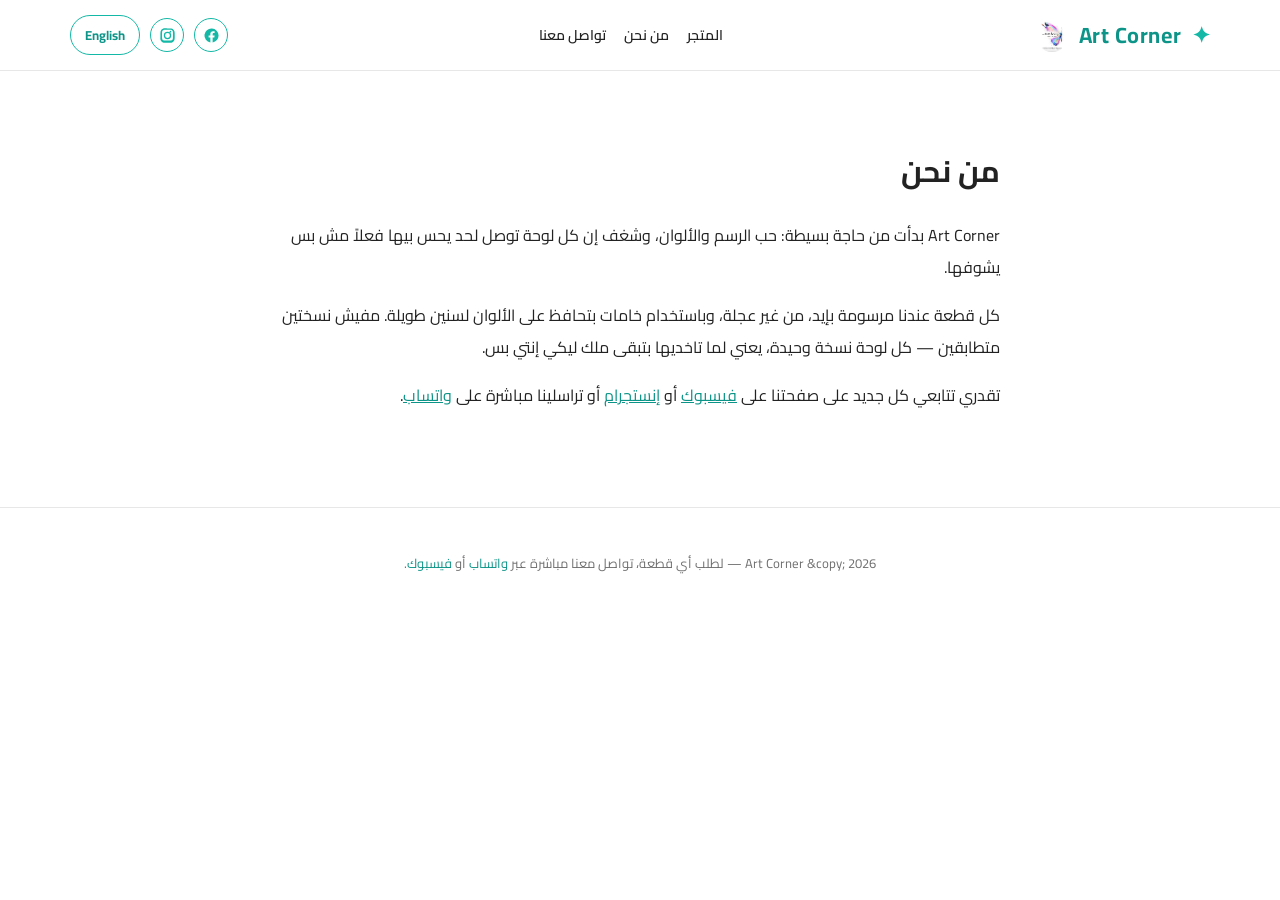
==== about.html @ 3f1593a4 "Add logo as browser tab favicon" ====
<!DOCTYPE html>
<html lang="ar" dir="rtl">
<head>
<meta charset="UTF-8" />
<meta name="viewport" content="width=device-width, initial-scale=1.0" />
<title>من نحن | Art Corner</title>
<link rel="icon" href="logo.jpg" type="image/jpeg" />
<meta name="description" content="تعرفي أكتر على Art Corner وقصة اللوحات المرسومة بإيد." />
<link rel="preconnect" href="https://fonts.googleapis.com">
<link rel="preconnect" href="https://fonts.gstatic.com" crossorigin>
<link href="https://fonts.googleapis.com/css2?family=Cairo:wght@400;500;600;700;800&display=swap" rel="stylesheet">
<link rel="stylesheet" href="styles.css" />
<script src="pixel.js"></script>
</head>
<body>
<noscript><img height="1" width="1" style="display:none" src="https://www.facebook.com/tr?id=1698406408088102&ev=PageView&noscript=1" /></noscript>

<div class="topbar">
  <div class="topbar-inner">
    <a href="index.html" style="text-decoration:none;">
      <div class="brand"><span class="leaf">✦</span> Art Corner <img src="logo.jpg" alt="Art Corner logo" class="brand-logo" /></div>
    </a>
    <nav class="topbar-nav">
      <a href="index.html" data-i18n="navShop">المتجر</a>
      <a href="about.html" data-i18n="navAbout">من نحن</a>
      <a href="contact.html" data-i18n="navContact">تواصل معنا</a>
    </nav>
    <div class="topbar-actions">
      <div class="social-icons">
        <a href="https://www.facebook.com/profile.php?id=61587767691246" target="_blank" rel="noopener" title="Facebook" aria-label="Facebook">
          <svg viewBox="0 0 24 24"><path d="M22 12a10 10 0 1 0-11.6 9.9v-7H7.9V12h2.5V9.8c0-2.5 1.5-3.9 3.8-3.9 1.1 0 2.2.2 2.2.2v2.5h-1.2c-1.2 0-1.6.8-1.6 1.6V12h2.8l-.4 2.9h-2.4v7A10 10 0 0 0 22 12"/></svg>
        </a>
        <a href="https://www.instagram.com/amirasartcorner/" target="_blank" rel="noopener" title="Instagram" aria-label="Instagram">
          <svg viewBox="0 0 24 24"><path d="M12 2c2.7 0 3.1 0 4.1.1 1.1 0 1.8.2 2.5.5.7.3 1.2.6 1.8 1.2.6.6.9 1.1 1.2 1.8.3.7.5 1.4.5 2.5.1 1 .1 1.4.1 4.1s0 3.1-.1 4.1c0 1.1-.2 1.8-.5 2.5-.3.7-.6 1.2-1.2 1.8-.6.6-1.1.9-1.8 1.2-.7.3-1.4.5-2.5.5-1 .1-1.4.1-4.1.1s-3.1 0-4.1-.1c-1.1 0-1.8-.2-2.5-.5-.7-.3-1.2-.6-1.8-1.2-.6-.6-.9-1.1-1.2-1.8-.3-.7-.5-1.4-.5-2.5C2 15.1 2 14.7 2 12s0-3.1.1-4.1c0-1.1.2-1.8.5-2.5.3-.7.6-1.2 1.2-1.8.6-.6 1.1-.9 1.8-1.2.7-.3 1.4-.5 2.5-.5C8.9 2 9.3 2 12 2m0 1.8c-2.6 0-3 0-4 .1-.9 0-1.4.2-1.7.3-.4.2-.7.3-1 .6-.3.3-.5.6-.6 1-.1.3-.3.8-.3 1.7-.1 1-.1 1.4-.1 4s0 3 .1 4c0 .9.2 1.4.3 1.7.2.4.3.7.6 1 .3.3.6.5 1 .6.3.1.8.3 1.7.3 1 .1 1.4.1 4 .1s3 0 4-.1c.9 0 1.4-.2 1.7-.3.4-.2.7-.3 1-.6.3-.3.5-.6.6-1 .1-.3.3-.8.3-1.7.1-1 .1-1.4.1-4s0-3-.1-4c0-.9-.2-1.4-.3-1.7-.2-.4-.3-.7-.6-1-.3-.3-.6-.5-1-.6-.3-.1-.8-.3-1.7-.3-1-.1-1.4-.1-4-.1m0 3a5.2 5.2 0 1 1 0 10.4A5.2 5.2 0 0 1 12 6.8m0 1.8a3.4 3.4 0 1 0 0 6.8 3.4 3.4 0 0 0 0-6.8m5.4-2a1.2 1.2 0 1 1-2.4 0 1.2 1.2 0 0 1 2.4 0"/></svg>
        </a>
      </div>
      <button class="lang-btn" id="langToggleBtn" type="button">English</button>
    </div>
  </div>
</div>

<div class="page-content" id="pageAr">
  <h1>من نحن</h1>
  <p>Art Corner بدأت من حاجة بسيطة: حب الرسم والألوان، وشغف إن كل لوحة توصل لحد يحس بيها فعلاً مش بس يشوفها.</p>
  <p>كل قطعة عندنا مرسومة بإيد، من غير عجلة، وباستخدام خامات بتحافظ على الألوان لسنين طويلة. مفيش نسختين متطابقين — كل لوحة نسخة وحيدة، يعني لما تاخديها بتبقى ملك ليكي إنتي بس.</p>
  <p>
    تقدري تتابعي كل جديد على صفحتنا على
    <a href="https://www.facebook.com/profile.php?id=61587767691246" target="_blank" rel="noopener" style="color:var(--turquoise-dark);">فيسبوك</a>
    أو
    <a href="https://www.instagram.com/amirasartcorner/" target="_blank" rel="noopener" style="color:var(--turquoise-dark);">إنستجرام</a>
    أو تراسلينا مباشرة على
    <a href="https://wa.me/201284622564" target="_blank" rel="noopener" style="color:var(--turquoise-dark);">واتساب</a>.
  </p>
</div>

<div class="page-content" id="pageEn" style="display:none;">
  <h1>About us</h1>
  <p>Art Corner started from something simple: a love for painting and color, and a passion for making every piece truly felt, not just seen.</p>
  <p>Every piece is hand-painted, without rushing, using materials that keep their color for years. No two pieces are alike — each painting is a one-of-a-kind, so once you take it home, it's yours alone.</p>
  <p>
    Follow everything new on our
    <a href="https://www.facebook.com/profile.php?id=61587767691246" target="_blank" rel="noopener" style="color:var(--turquoise-dark);">Facebook page</a>
    or
    <a href="https://www.instagram.com/amirasartcorner/" target="_blank" rel="noopener" style="color:var(--turquoise-dark);">Instagram</a>
    or message us directly on
    <a href="https://wa.me/201284622564" target="_blank" rel="noopener" style="color:var(--turquoise-dark);">WhatsApp</a>.
  </p>
</div>

<footer>
  <p>
    <span data-i18n="footer">Art Corner &copy; 2026 — لطلب أي قطعة، تواصل معنا مباشرة عبر</span>
    <a href="https://wa.me/201284622564" target="_blank" rel="noopener" data-i18n="whatsapp">واتساب</a>
    <span data-i18n="footerAnd">أو</span>
    <a href="https://www.facebook.com/profile.php?id=61587767691246" target="_blank" rel="noopener" data-i18n="facebook">فيسبوك</a>.
  </p>
</footer>


<script src="i18n.js"></script>
<script>
  function applyPageLang() {
    applyDocumentLang();
    const lang = getLang();
    document.getElementById("pageAr").style.display = lang === "ar" ? "" : "none";
    document.getElementById("pageEn").style.display = lang === "en" ? "" : "none";
    document.querySelectorAll("[data-i18n]").forEach(el => {
      const key = el.dataset.i18n;
      if (t()[key] !== undefined) el.textContent = t()[key];
    });
    const langBtn = document.getElementById("langToggleBtn");
    if (langBtn) langBtn.textContent = t().langToggle;
  }
  document.getElementById("langToggleBtn").addEventListener("click", () => {
    setLang(getLang() === "ar" ? "en" : "ar");
    applyPageLang();
  });
  applyPageLang();
</script>
</body>
</html>
---- styles.css ----
:root {
  --bg: #ffffff;
  --card: #ffffff;
  --ink: #222222;
  --muted: #6f6f6f;
  --line: #e7e7e7;
  --turquoise: #14b8a6;
  --turquoise-dark: #0d9488;
  --sale: #e0574a;
}

* { box-sizing: border-box; }

html, body {
  margin: 0;
  padding: 0;
  background: var(--bg);
  color: var(--ink);
  font-family: "Cairo", "Tahoma", "Segoe UI", "Helvetica Neue", Arial, sans-serif;
}

html[dir="rtl"] body { direction: rtl; }
html[dir="ltr"] body { direction: ltr; }

img { max-width: 100%; display: block; }

.topbar {
  position: sticky;
  top: 0;
  z-index: 50;
  background: rgba(255, 255, 255, 0.94);
  backdrop-filter: blur(6px);
  border-bottom: 1px solid var(--line);
}

.topbar-inner {
  max-width: 1180px;
  margin: 0 auto;
  padding: 14px 20px;
  display: flex;
  align-items: center;
  justify-content: space-between;
  gap: 16px;
  flex-wrap: wrap;
}

.brand {
  display: flex;
  align-items: center;
  gap: 10px;
  font-size: 22px;
  letter-spacing: 0.5px;
  color: var(--turquoise-dark);
  font-weight: 700;
}

.brand .leaf { color: var(--turquoise); }

.brand-logo {
  width: 34px;
  height: 34px;
  object-fit: contain;
  border-radius: 50%;
}

.topbar-nav {
  display: flex;
  align-items: center;
  gap: 18px;
}

.topbar-nav a {
  color: var(--ink);
  text-decoration: none;
  font-size: 14px;
  font-weight: 600;
}

.topbar-nav a:hover { color: var(--turquoise-dark); }

.topbar-actions {
  display: flex;
  align-items: center;
  gap: 10px;
}

.social-icons {
  display: flex;
  align-items: center;
  gap: 10px;
}

.social-icons a {
  width: 34px;
  height: 34px;
  border-radius: 50%;
  border: 1.5px solid var(--turquoise);
  color: var(--turquoise);
  display: flex;
  align-items: center;
  justify-content: center;
  text-decoration: none;
  transition: background 0.2s ease, color 0.2s ease;
}

.social-icons a:hover {
  background: var(--turquoise);
  color: #fff;
}

.social-icons svg { width: 17px; height: 17px; fill: currentColor; }

.lang-btn {
  background: #fff;
  border: 1.5px solid var(--turquoise);
  color: var(--turquoise-dark);
  padding: 7px 14px;
  border-radius: 999px;
  font-size: 13px;
  font-weight: 700;
  cursor: pointer;
  font-family: inherit;
}

.lang-btn:hover { background: var(--turquoise); color: #fff; }

.topbar-actions > a.fb-link {
  display: inline-block;
  background: var(--turquoise);
  color: #fff;
  padding: 9px 18px;
  border-radius: 999px;
  text-decoration: none;
  font-size: 14px;
  font-weight: 600;
  transition: background 0.2s ease;
}

.topbar-actions > a.fb-link:hover { background: var(--turquoise-dark); }

.hero {
  max-width: 1180px;
  margin: 0 auto;
  padding: 56px 20px 34px;
  text-align: center;
}

.hero h1 {
  font-size: 36px;
  margin: 0 0 12px;
  color: var(--ink);
}

.hero p {
  color: var(--muted);
  font-size: 16px;
  max-width: 560px;
  margin: 0 auto;
  line-height: 1.8;
}

.controls {
  max-width: 1180px;
  margin: 0 auto;
  padding: 0 20px 20px;
  display: flex;
  gap: 12px;
  flex-wrap: wrap;
  align-items: center;
  justify-content: space-between;
}

.search-box {
  flex: 1;
  min-width: 220px;
}

.search-box input {
  width: 100%;
  padding: 12px 16px;
  border-radius: 12px;
  border: 1px solid var(--line);
  background: #fff;
  font-size: 15px;
  font-family: inherit;
}

.sort-box select {
  padding: 12px 14px;
  border-radius: 12px;
  border: 1px solid var(--line);
  background: #fff;
  font-size: 14px;
  font-family: inherit;
  color: var(--ink);
}

.count-label {
  color: var(--muted);
  font-size: 14px;
  white-space: nowrap;
}

.grid {
  max-width: 1180px;
  margin: 0 auto;
  padding: 10px 20px 80px;
  display: grid;
  grid-template-columns: repeat(auto-fill, minmax(230px, 1fr));
  gap: 22px;
}

.card {
  background: var(--card);
  border-radius: 16px;
  overflow: hidden;
  border: 1px solid var(--line);
  box-shadow: 0 2px 10px rgba(0, 0, 0, 0.04);
  display: flex;
  flex-direction: column;
  transition: transform 0.18s ease, box-shadow 0.18s ease;
}

.card:hover {
  transform: translateY(-4px);
  box-shadow: 0 12px 24px rgba(0, 0, 0, 0.1);
}

.card .thumb {
  aspect-ratio: 1 / 1;
  overflow: hidden;
  background: #f4f4f4;
  position: relative;
}

.card .thumb img {
  width: 100%;
  height: 100%;
  object-fit: cover;
  transition: transform 0.35s ease;
}

.card:hover .thumb img { transform: scale(1.06); }

.discount-badge {
  position: absolute;
  top: 10px;
  inset-inline-start: 10px;
  background: var(--sale);
  color: #fff;
  font-size: 12px;
  font-weight: 800;
  padding: 4px 9px;
  border-radius: 999px;
}

.card-body {
  padding: 14px 16px 16px;
  display: flex;
  flex-direction: column;
  gap: 8px;
  flex: 1;
}

.card-body .pname {
  font-size: 15px;
  font-weight: 600;
  color: var(--ink);
}

.price-row {
  display: flex;
  align-items: baseline;
  gap: 8px;
  flex-wrap: wrap;
}

.price-original {
  font-size: 13px;
  color: var(--muted);
  text-decoration: line-through;
}

.price-sale {
  font-size: 18px;
  font-weight: 800;
  color: var(--sale);
}

.order-btn {
  margin-top: auto;
  text-align: center;
  background: #fff;
  color: var(--turquoise-dark);
  border: 1.5px solid var(--turquoise);
  padding: 9px 12px;
  border-radius: 10px;
  font-size: 14px;
  font-weight: 600;
  cursor: pointer;
  text-decoration: none;
  transition: background 0.2s ease, color 0.2s ease;
}

.order-btn:hover { background: var(--turquoise); color: #fff; }

.empty-state {
  text-align: center;
  padding: 60px 20px;
  color: var(--muted);
}

footer {
  border-top: 1px solid var(--line);
  padding: 30px 20px 50px;
  text-align: center;
  color: var(--muted);
  font-size: 13px;
}

footer a { color: var(--turquoise-dark); text-decoration: none; }

footer .social-icons { justify-content: center; margin-top: 14px; }

.wa-float {
  position: fixed;
  bottom: 22px;
  left: 22px;
  background: #25d366;
  color: #fff;
  width: 54px;
  height: 54px;
  border-radius: 50%;
  display: flex;
  align-items: center;
  justify-content: center;
  box-shadow: 0 6px 16px rgba(0,0,0,0.2);
  text-decoration: none;
  font-size: 26px;
  z-index: 60;
}

/* ---------- Cart ---------- */

.cart-btn {
  position: relative;
  display: inline-flex;
  align-items: center;
  gap: 8px;
  background: var(--turquoise);
  color: #fff;
  border: none;
  padding: 9px 18px;
  border-radius: 999px;
  font-size: 14px;
  font-weight: 600;
  cursor: pointer;
  font-family: inherit;
  transition: background 0.2s ease;
}

.cart-btn:hover { background: var(--turquoise-dark); }

.cart-badge {
  background: #fff;
  color: var(--turquoise-dark);
  border-radius: 999px;
  min-width: 20px;
  height: 20px;
  display: inline-flex;
  align-items: center;
  justify-content: center;
  font-size: 12px;
  font-weight: 800;
  padding: 0 5px;
}

.add-cart-btn {
  margin-top: 8px;
  text-align: center;
  background: var(--turquoise);
  color: #fff;
  border: none;
  padding: 10px 12px;
  border-radius: 10px;
  font-size: 14px;
  font-weight: 600;
  cursor: pointer;
  text-decoration: none;
  transition: background 0.2s ease;
}

.add-cart-btn:hover { background: var(--turquoise-dark); }
.add-cart-btn.added { background: #25d366; }
.add-cart-btn:disabled {
  background: #b3b3b3;
  cursor: not-allowed;
}
.add-cart-btn:disabled:hover { background: #b3b3b3; }

.card.sold-out .thumb img {
  filter: grayscale(70%);
  opacity: 0.75;
}

.sold-out-badge {
  background: #4a4a4a;
}

.cart-overlay {
  position: fixed;
  inset: 0;
  background: rgba(20, 20, 20, 0.45);
  z-index: 100;
  display: none;
}

.cart-overlay.open { display: block; }

.cart-drawer {
  position: fixed;
  top: 0;
  left: 0;
  height: 100%;
  width: min(380px, 92vw);
  background: #fff;
  z-index: 101;
  transform: translateX(-105%);
  transition: transform 0.28s ease;
  display: flex;
  flex-direction: column;
  box-shadow: 8px 0 30px rgba(0,0,0,0.15);
}

.cart-drawer.open { transform: translateX(0); }

.cart-header {
  padding: 18px 20px;
  border-bottom: 1px solid var(--line);
  display: flex;
  align-items: center;
  justify-content: space-between;
}

.cart-header h2 { margin: 0; font-size: 18px; color: var(--turquoise-dark); }

.cart-close {
  background: none;
  border: none;
  font-size: 22px;
  cursor: pointer;
  color: var(--muted);
  line-height: 1;
}

.cart-items {
  flex: 1;
  overflow-y: auto;
  padding: 12px 20px;
}

.cart-item {
  display: flex;
  gap: 12px;
  padding: 12px 0;
  border-bottom: 1px solid var(--line);
  align-items: center;
}

.cart-item img {
  width: 56px;
  height: 56px;
  border-radius: 10px;
  object-fit: cover;
  flex-shrink: 0;
}

.cart-item-info { flex: 1; min-width: 0; }
.cart-item-name { font-size: 14px; font-weight: 600; color: var(--ink); }
.cart-item-price { font-size: 13px; color: var(--muted); margin-top: 2px; }

.cart-item-qty {
  display: flex;
  align-items: center;
  gap: 8px;
  margin-top: 6px;
}

.cart-item-qty button {
  width: 24px;
  height: 24px;
  border-radius: 6px;
  border: 1px solid var(--line);
  background: #fff;
  cursor: pointer;
  font-size: 14px;
  line-height: 1;
}

.cart-item-remove {
  background: none;
  border: none;
  color: var(--sale);
  font-size: 13px;
  cursor: pointer;
  text-decoration: underline;
  padding: 0;
}

.cart-empty {
  text-align: center;
  color: var(--muted);
  padding: 60px 10px;
  font-size: 14px;
}

.cart-footer {
  padding: 16px 20px 22px;
  border-top: 1px solid var(--line);
}

.cart-total-row {
  display: flex;
  justify-content: space-between;
  font-size: 16px;
  font-weight: 700;
  color: var(--ink);
  margin-bottom: 14px;
}

.cart-checkout-btn {
  display: block;
  width: 100%;
  text-align: center;
  background: var(--turquoise-dark);
  color: #fff;
  border: none;
  padding: 13px;
  border-radius: 12px;
  font-size: 15px;
  font-weight: 700;
  cursor: pointer;
  text-decoration: none;
}

.cart-checkout-btn:hover { background: #0b7a70; }
.cart-checkout-btn:disabled { opacity: 0.5; cursor: not-allowed; }

/* ---------- Simple pages (about/contact) ---------- */

.page-content {
  max-width: 760px;
  margin: 0 auto;
  padding: 50px 20px 80px;
  line-height: 2;
}

.page-content h1 { font-size: 30px; margin-bottom: 18px; }

.contact-link-btn {
  display: flex;
  align-items: center;
  gap: 10px;
  padding: 14px 20px;
  border-radius: 12px;
  text-decoration: none;
  font-weight: 700;
  color: #fff;
}

.contact-link-btn.wa { background: #25d366; }
.contact-link-btn.fb { background: var(--turquoise); }

.contact-icons {
  display: flex;
  gap: 16px;
  margin-top: 24px;
}

.contact-icons a {
  width: 52px;
  height: 52px;
  border-radius: 50%;
  border: 1.5px solid var(--turquoise);
  color: var(--turquoise);
  display: flex;
  align-items: center;
  justify-content: center;
  text-decoration: none;
  transition: background 0.2s ease, color 0.2s ease, transform 0.2s ease;
}

.contact-icons a:hover {
  background: var(--turquoise);
  color: #fff;
  transform: translateY(-3px);
}

.contact-icons svg { width: 24px; height: 24px; fill: currentColor; }

/* ---------- Contact form ---------- */

.contact-form {
  margin-top: 34px;
  display: flex;
  flex-direction: column;
  gap: 14px;
  max-width: 420px;
}

.contact-form label {
  font-size: 13px;
  font-weight: 700;
  color: var(--muted);
  margin-bottom: 4px;
  display: block;
}

.contact-form input,
.contact-form textarea {
  width: 100%;
  padding: 12px 14px;
  border-radius: 10px;
  border: 1px solid var(--line);
  font-family: inherit;
  font-size: 14px;
}

.contact-form textarea { min-height: 100px; resize: vertical; }

.contact-form button {
  background: var(--turquoise-dark);
  color: #fff;
  border: none;
  padding: 13px;
  border-radius: 12px;
  font-size: 15px;
  font-weight: 700;
  cursor: pointer;
}

.contact-form button:hover { background: #0b7a70; }

@media (max-width: 700px) {
  .hero h1 { font-size: 28px; }
  .grid { grid-template-columns: 1fr; gap: 18px; max-width: 420px; }
  .brand-logo { width: 24px; height: 24px; }
  .brand { font-size: 18px; gap: 6px; }
}
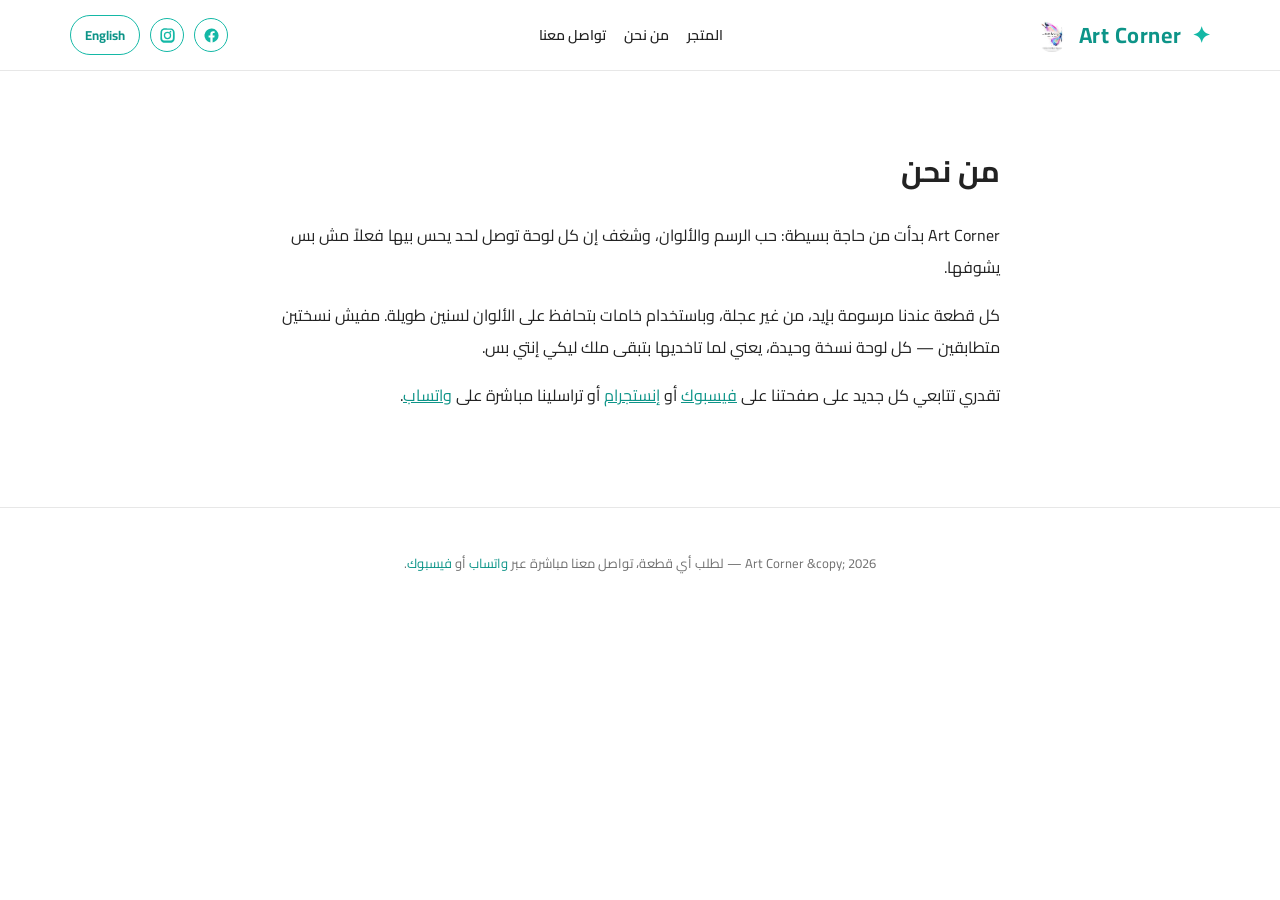
==== commit 30f58452: "Install Google Analytics 4 (Measurement ID: G-RPZ3MVBBSG)" ====
--- a/about.html
+++ b/about.html
@@ -10,6 +10,8 @@
 <link rel="preconnect" href="https://fonts.gstatic.com" crossorigin>
 <link href="https://fonts.googleapis.com/css2?family=Cairo:wght@400;500;600;700;800&display=swap" rel="stylesheet">
 <link rel="stylesheet" href="styles.css" />
+<script async src="https://www.googletagmanager.com/gtag/js?id=G-RPZ3MVBBSG"></script>
+<script src="ga.js"></script>
 <script src="pixel.js"></script>
 </head>
 <body>
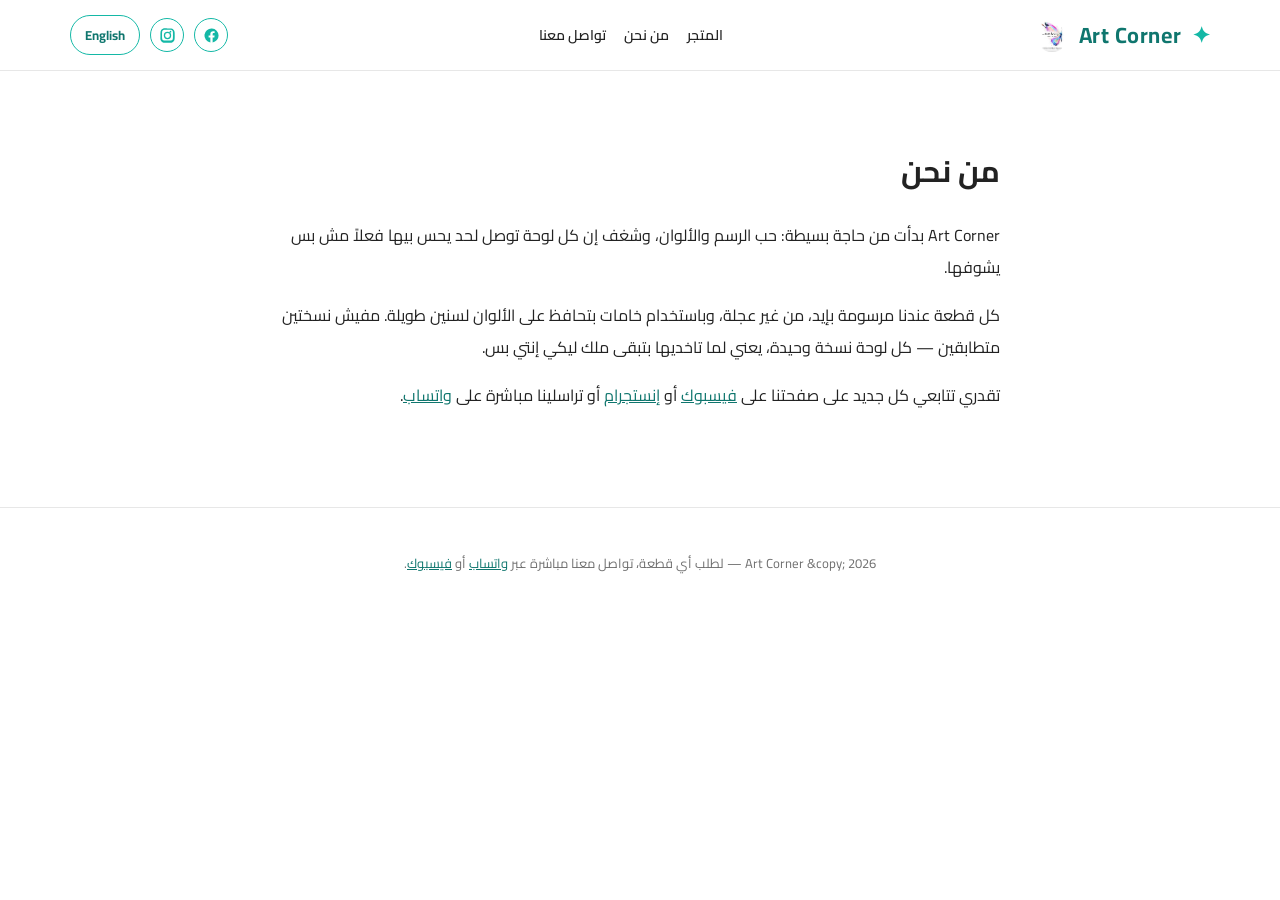
==== commit f1a28c52: "Fix PageSpeed performance + accessibility issues - Accessibility: darken --turquoise-dark and --sale" ====
--- a/about.html
+++ b/about.html
@@ -8,11 +8,12 @@
 <meta name="description" content="تعرفي أكتر على Art Corner وقصة اللوحات المرسومة بإيد." />
 <link rel="preconnect" href="https://fonts.googleapis.com">
 <link rel="preconnect" href="https://fonts.gstatic.com" crossorigin>
-<link href="https://fonts.googleapis.com/css2?family=Cairo:wght@400;500;600;700;800&display=swap" rel="stylesheet">
+<link href="https://fonts.googleapis.com/css2?family=Cairo:wght@400;500;600;700;800&display=optional" rel="stylesheet" media="print" onload="this.media='all'">
+<noscript><link href="https://fonts.googleapis.com/css2?family=Cairo:wght@400;500;600;700;800&display=optional" rel="stylesheet"></noscript>
 <link rel="stylesheet" href="styles.css" />
 <script async src="https://www.googletagmanager.com/gtag/js?id=G-RPZ3MVBBSG"></script>
-<script src="ga.js"></script>
-<script src="pixel.js"></script>
+<script defer src="ga.js"></script>
+<script defer src="pixel.js"></script>
 </head>
 <body>
 <noscript><img height="1" width="1" style="display:none" src="https://www.facebook.com/tr?id=1698406408088102&ev=PageView&noscript=1" /></noscript>
@@ -41,17 +42,18 @@
   </div>
 </div>
 
+<main>
 <div class="page-content" id="pageAr">
   <h1>من نحن</h1>
   <p>Art Corner بدأت من حاجة بسيطة: حب الرسم والألوان، وشغف إن كل لوحة توصل لحد يحس بيها فعلاً مش بس يشوفها.</p>
   <p>كل قطعة عندنا مرسومة بإيد، من غير عجلة، وباستخدام خامات بتحافظ على الألوان لسنين طويلة. مفيش نسختين متطابقين — كل لوحة نسخة وحيدة، يعني لما تاخديها بتبقى ملك ليكي إنتي بس.</p>
   <p>
     تقدري تتابعي كل جديد على صفحتنا على
-    <a href="https://www.facebook.com/profile.php?id=61587767691246" target="_blank" rel="noopener" style="color:var(--turquoise-dark);">فيسبوك</a>
+    <a href="https://www.facebook.com/profile.php?id=61587767691246" target="_blank" rel="noopener" style="color:var(--turquoise-dark);text-decoration:underline;">فيسبوك</a>
     أو
-    <a href="https://www.instagram.com/amirasartcorner/" target="_blank" rel="noopener" style="color:var(--turquoise-dark);">إنستجرام</a>
+    <a href="https://www.instagram.com/amirasartcorner/" target="_blank" rel="noopener" style="color:var(--turquoise-dark);text-decoration:underline;">إنستجرام</a>
     أو تراسلينا مباشرة على
-    <a href="https://wa.me/201284622564" target="_blank" rel="noopener" style="color:var(--turquoise-dark);">واتساب</a>.
+    <a href="https://wa.me/201284622564" target="_blank" rel="noopener" style="color:var(--turquoise-dark);text-decoration:underline;">واتساب</a>.
   </p>
 </div>
 
@@ -61,13 +63,14 @@
   <p>Every piece is hand-painted, without rushing, using materials that keep their color for years. No two pieces are alike — each painting is a one-of-a-kind, so once you take it home, it's yours alone.</p>
   <p>
     Follow everything new on our
-    <a href="https://www.facebook.com/profile.php?id=61587767691246" target="_blank" rel="noopener" style="color:var(--turquoise-dark);">Facebook page</a>
+    <a href="https://www.facebook.com/profile.php?id=61587767691246" target="_blank" rel="noopener" style="color:var(--turquoise-dark);text-decoration:underline;">Facebook page</a>
     or
-    <a href="https://www.instagram.com/amirasartcorner/" target="_blank" rel="noopener" style="color:var(--turquoise-dark);">Instagram</a>
+    <a href="https://www.instagram.com/amirasartcorner/" target="_blank" rel="noopener" style="color:var(--turquoise-dark);text-decoration:underline;">Instagram</a>
     or message us directly on
-    <a href="https://wa.me/201284622564" target="_blank" rel="noopener" style="color:var(--turquoise-dark);">WhatsApp</a>.
+    <a href="https://wa.me/201284622564" target="_blank" rel="noopener" style="color:var(--turquoise-dark);text-decoration:underline;">WhatsApp</a>.
   </p>
 </div>
+</main>
 
 <footer>
   <p>
--- a/styles.css
+++ b/styles.css
@@ -5,11 +5,23 @@
   --muted: #6f6f6f;
   --line: #e7e7e7;
   --turquoise: #14b8a6;
-  --turquoise-dark: #0d9488;
-  --sale: #e0574a;
+  --turquoise-dark: #0f766e;
+  --sale: #b23b2e;
 }
 
 * { box-sizing: border-box; }
+
+.sr-only {
+  position: absolute;
+  width: 1px;
+  height: 1px;
+  padding: 0;
+  margin: -1px;
+  overflow: hidden;
+  clip: rect(0, 0, 0, 0);
+  white-space: nowrap;
+  border: 0;
+}
 
 html, body {
   margin: 0;
@@ -208,6 +220,7 @@
   display: grid;
   grid-template-columns: repeat(auto-fill, minmax(230px, 1fr));
   gap: 22px;
+  min-height: 70vh; /* reserve space before products load, to avoid layout shift */
 }
 
 .card {
@@ -318,7 +331,7 @@
   font-size: 13px;
 }
 
-footer a { color: var(--turquoise-dark); text-decoration: none; }
+footer a { color: var(--turquoise-dark); text-decoration: underline; }
 
 footer .social-icons { justify-content: center; margin-top: 14px; }
 
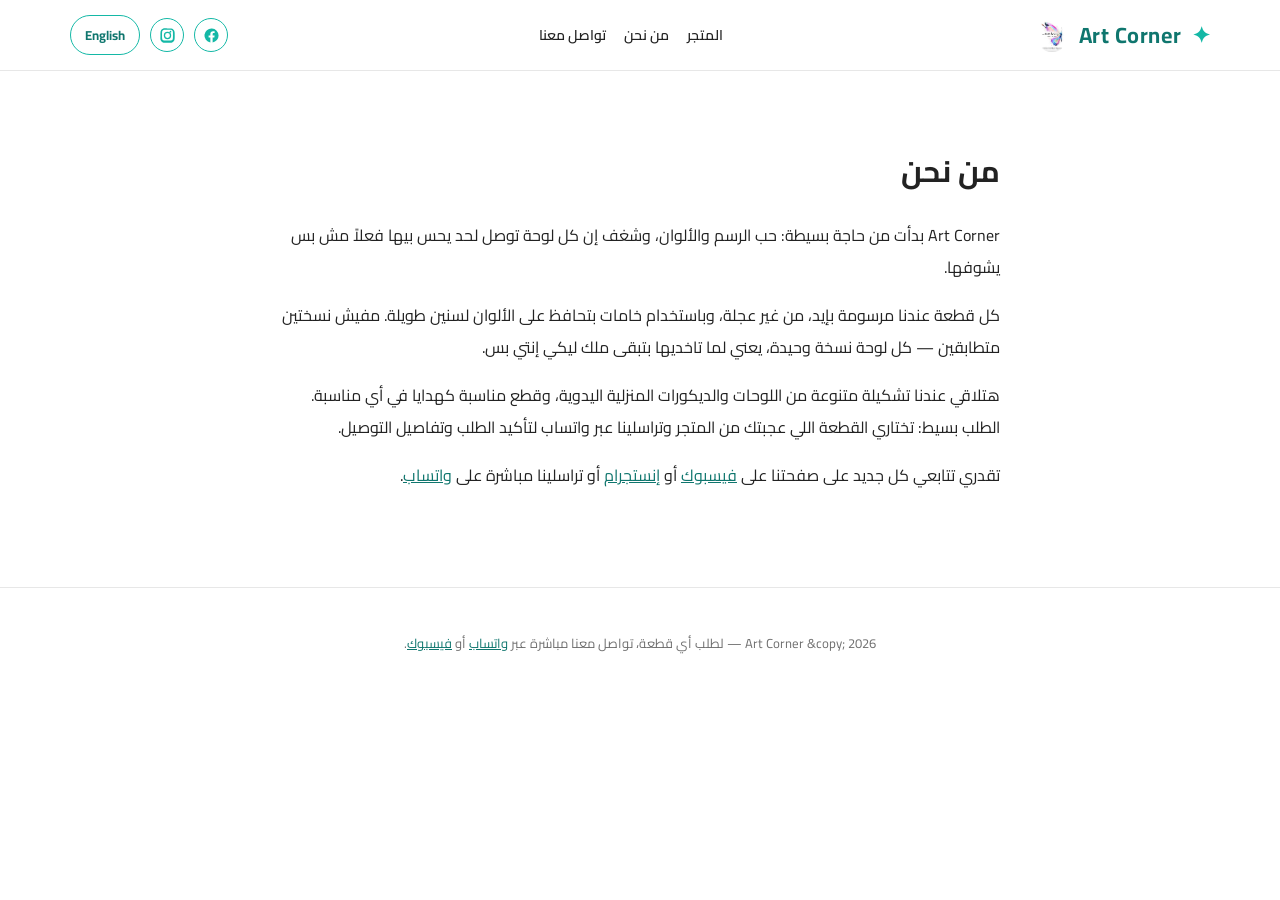
==== commit 1fcaa61e: "SEO improvements: descriptive titles/H1, structured data, real product names - Title tags + meta des" ====
--- a/about.html
+++ b/about.html
@@ -3,9 +3,17 @@
 <head>
 <meta charset="UTF-8" />
 <meta name="viewport" content="width=device-width, initial-scale=1.0" />
-<title>من نحن | Art Corner</title>
+<title>من نحن | Art Corner - قصة اللوحات والديكورات اليدوية</title>
 <link rel="icon" href="logo.jpg" type="image/jpeg" />
-<meta name="description" content="تعرفي أكتر على Art Corner وقصة اللوحات المرسومة بإيد." />
+<meta name="description" content="تعرفي أكتر على Art Corner، متجر اللوحات والديكورات المنزلية اليدوية الصنع في مصر، وقصة كل قطعة بنرسمها بإيدينا." />
+<link rel="canonical" href="https://art-corner.org/about.html" />
+<meta property="og:type" content="website" />
+<meta property="og:site_name" content="Art Corner" />
+<meta property="og:title" content="من نحن | Art Corner - قصة اللوحات والديكورات اليدوية" />
+<meta property="og:description" content="تعرفي أكتر على Art Corner، متجر اللوحات والديكورات المنزلية اليدوية الصنع في مصر، وقصة كل قطعة بنرسمها بإيدينا." />
+<meta property="og:image" content="https://art-corner.org/logo.jpg" />
+<meta property="og:url" content="https://art-corner.org/about.html" />
+<meta name="twitter:card" content="summary_large_image" />
 <link rel="preconnect" href="https://fonts.googleapis.com">
 <link rel="preconnect" href="https://fonts.gstatic.com" crossorigin>
 <link href="https://fonts.googleapis.com/css2?family=Cairo:wght@400;500;600;700;800&display=optional" rel="stylesheet" media="print" onload="this.media='all'">
@@ -47,6 +55,7 @@
   <h1>من نحن</h1>
   <p>Art Corner بدأت من حاجة بسيطة: حب الرسم والألوان، وشغف إن كل لوحة توصل لحد يحس بيها فعلاً مش بس يشوفها.</p>
   <p>كل قطعة عندنا مرسومة بإيد، من غير عجلة، وباستخدام خامات بتحافظ على الألوان لسنين طويلة. مفيش نسختين متطابقين — كل لوحة نسخة وحيدة، يعني لما تاخديها بتبقى ملك ليكي إنتي بس.</p>
+  <p>هتلاقي عندنا تشكيلة متنوعة من اللوحات والديكورات المنزلية اليدوية، وقطع مناسبة كهدايا في أي مناسبة. الطلب بسيط: تختاري القطعة اللي عجبتك من المتجر وتراسلينا عبر واتساب لتأكيد الطلب وتفاصيل التوصيل.</p>
   <p>
     تقدري تتابعي كل جديد على صفحتنا على
     <a href="https://www.facebook.com/profile.php?id=61587767691246" target="_blank" rel="noopener" style="color:var(--turquoise-dark);text-decoration:underline;">فيسبوك</a>
@@ -61,6 +70,7 @@
   <h1>About us</h1>
   <p>Art Corner started from something simple: a love for painting and color, and a passion for making every piece truly felt, not just seen.</p>
   <p>Every piece is hand-painted, without rushing, using materials that keep their color for years. No two pieces are alike — each painting is a one-of-a-kind, so once you take it home, it's yours alone.</p>
+  <p>You'll find a varied collection of handmade paintings and home decor pieces, plus items that make great gifts for any occasion. Ordering is simple: pick the piece you like from the shop and message us on WhatsApp to confirm your order and delivery details.</p>
   <p>
     Follow everything new on our
     <a href="https://www.facebook.com/profile.php?id=61587767691246" target="_blank" rel="noopener" style="color:var(--turquoise-dark);text-decoration:underline;">Facebook page</a>
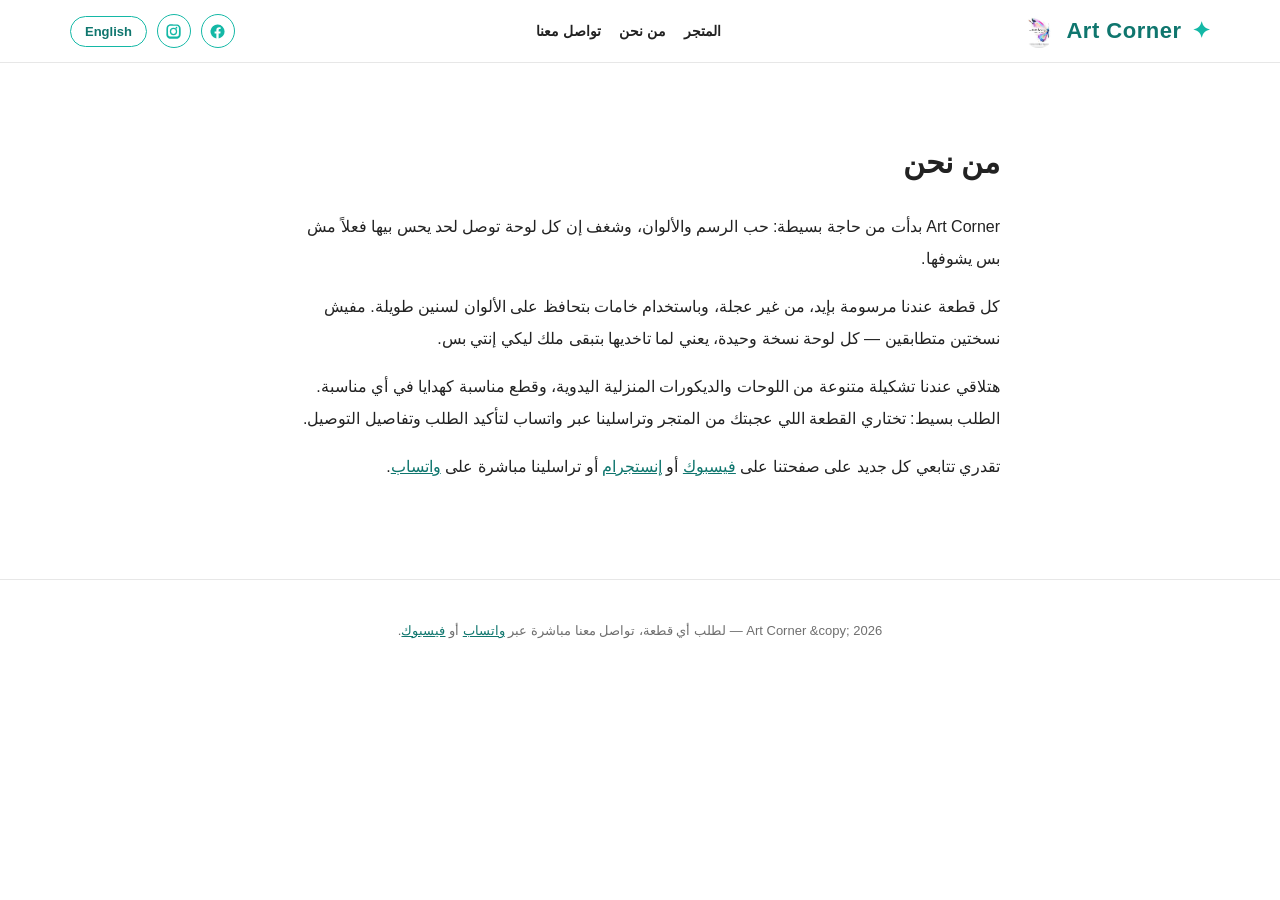
==== commit 4eb26352: "Unify fonts across mobile/desktop by dropping the Cairo web font The Cairo Google Font was loaded wi" ====
--- a/about.html
+++ b/about.html
@@ -14,10 +14,6 @@
 <meta property="og:image" content="https://art-corner.org/logo.jpg" />
 <meta property="og:url" content="https://art-corner.org/about.html" />
 <meta name="twitter:card" content="summary_large_image" />
-<link rel="preconnect" href="https://fonts.googleapis.com">
-<link rel="preconnect" href="https://fonts.gstatic.com" crossorigin>
-<link href="https://fonts.googleapis.com/css2?family=Cairo:wght@400;500;600;700;800&display=optional" rel="stylesheet" media="print" onload="this.media='all'">
-<noscript><link href="https://fonts.googleapis.com/css2?family=Cairo:wght@400;500;600;700;800&display=optional" rel="stylesheet"></noscript>
 <link rel="stylesheet" href="styles.css" />
 <script async src="https://www.googletagmanager.com/gtag/js?id=G-RPZ3MVBBSG"></script>
 <script defer src="ga.js"></script>
--- a/styles.css
+++ b/styles.css
@@ -28,7 +28,7 @@
   padding: 0;
   background: var(--bg);
   color: var(--ink);
-  font-family: "Cairo", "Tahoma", "Segoe UI", "Helvetica Neue", Arial, sans-serif;
+  font-family: "Tahoma", "Segoe UI", "Helvetica Neue", Arial, sans-serif;
 }
 
 html[dir="rtl"] body { direction: rtl; }
@@ -244,6 +244,7 @@
   overflow: hidden;
   background: #f4f4f4;
   position: relative;
+  cursor: zoom-in;
 }
 
 .card .thumb img {
@@ -466,11 +467,13 @@
   line-height: 1;
 }
 
-.cart-items {
+.cart-body {
   flex: 1;
   overflow-y: auto;
-  padding: 12px 20px;
-}
+  padding: 12px 20px 22px;
+}
+
+.cart-items { padding: 0; }
 
 .cart-item {
   display: flex;
@@ -558,6 +561,166 @@
 
 .cart-checkout-btn:hover { background: #0b7a70; }
 .cart-checkout-btn:disabled { opacity: 0.5; cursor: not-allowed; }
+
+/* ---------- Checkout: shipping summary + address form ---------- */
+
+.cart-summary {
+  border-top: 1px solid var(--line);
+  border-bottom: 1px solid var(--line);
+  padding: 14px 2px;
+  margin: 6px 0 18px;
+}
+
+.cart-row {
+  display: flex;
+  justify-content: space-between;
+  font-size: 14px;
+  color: var(--muted);
+  padding: 4px 0;
+}
+
+.cart-row-total {
+  font-size: 16px;
+  font-weight: 800;
+  color: var(--ink);
+  padding-top: 8px;
+  margin-top: 4px;
+  border-top: 1px dashed var(--line);
+}
+
+.checkout-form {
+  display: flex;
+  flex-direction: column;
+  gap: 12px;
+}
+
+.checkout-form label {
+  display: flex;
+  flex-direction: column;
+  gap: 5px;
+  font-size: 13px;
+  font-weight: 700;
+  color: var(--muted);
+}
+
+.checkout-form input,
+.checkout-form select,
+.checkout-form textarea {
+  width: 100%;
+  padding: 11px 13px;
+  border-radius: 10px;
+  border: 1px solid var(--line);
+  font-family: inherit;
+  font-size: 14px;
+  color: var(--ink);
+  background: #fff;
+}
+
+.checkout-form textarea { min-height: 64px; resize: vertical; }
+
+.checkout-form input:focus,
+.checkout-form select:focus,
+.checkout-form textarea:focus {
+  outline: none;
+  border-color: var(--turquoise);
+}
+
+.checkout-error {
+  background: #fdecea;
+  color: var(--sale);
+  border: 1px solid #f3c6c2;
+  border-radius: 10px;
+  padding: 10px 14px;
+  font-size: 13px;
+  font-weight: 700;
+}
+
+.payment-note {
+  background: #f3f9f8;
+  border: 1px solid var(--line);
+  border-radius: 10px;
+  padding: 10px 14px;
+  font-size: 13px;
+  font-weight: 700;
+  color: var(--turquoise-dark);
+  text-align: center;
+}
+
+.checkout-success {
+  text-align: center;
+  padding: 40px 10px;
+}
+
+.checkout-success-title {
+  font-size: 18px;
+  font-weight: 800;
+  color: var(--turquoise-dark);
+  margin-bottom: 12px;
+}
+
+.checkout-success-body {
+  font-size: 14px;
+  color: var(--ink);
+  line-height: 1.9;
+  margin-bottom: 22px;
+}
+
+/* ---------- Product image lightbox (click-to-zoom) ---------- */
+
+.lightbox-overlay {
+  position: fixed;
+  inset: 0;
+  background: rgba(10, 10, 10, 0.88);
+  z-index: 200;
+  display: none;
+  align-items: center;
+  justify-content: center;
+  padding: 24px;
+}
+
+.lightbox-overlay.open {
+  display: flex;
+  animation: lightboxFade 0.18s ease;
+}
+
+.lightbox-overlay img {
+  max-width: 92vw;
+  max-height: 88vh;
+  width: auto;
+  height: auto;
+  object-fit: contain;
+  border-radius: 12px;
+  box-shadow: 0 20px 60px rgba(0, 0, 0, 0.5);
+}
+
+.lightbox-close {
+  position: absolute;
+  top: 18px;
+  inset-inline-end: 22px;
+  width: 44px;
+  height: 44px;
+  border-radius: 50%;
+  border: none;
+  background: rgba(255, 255, 255, 0.15);
+  color: #fff;
+  font-size: 22px;
+  cursor: pointer;
+  display: flex;
+  align-items: center;
+  justify-content: center;
+  transition: background 0.2s ease;
+}
+
+.lightbox-close:hover { background: rgba(255, 255, 255, 0.3); }
+
+@keyframes lightboxFade {
+  from { opacity: 0; }
+  to { opacity: 1; }
+}
+
+@media (max-width: 700px) {
+  .lightbox-close { top: 10px; inset-inline-end: 10px; width: 38px; height: 38px; font-size: 18px; }
+}
 
 /* ---------- Simple pages (about/contact) ---------- */
 
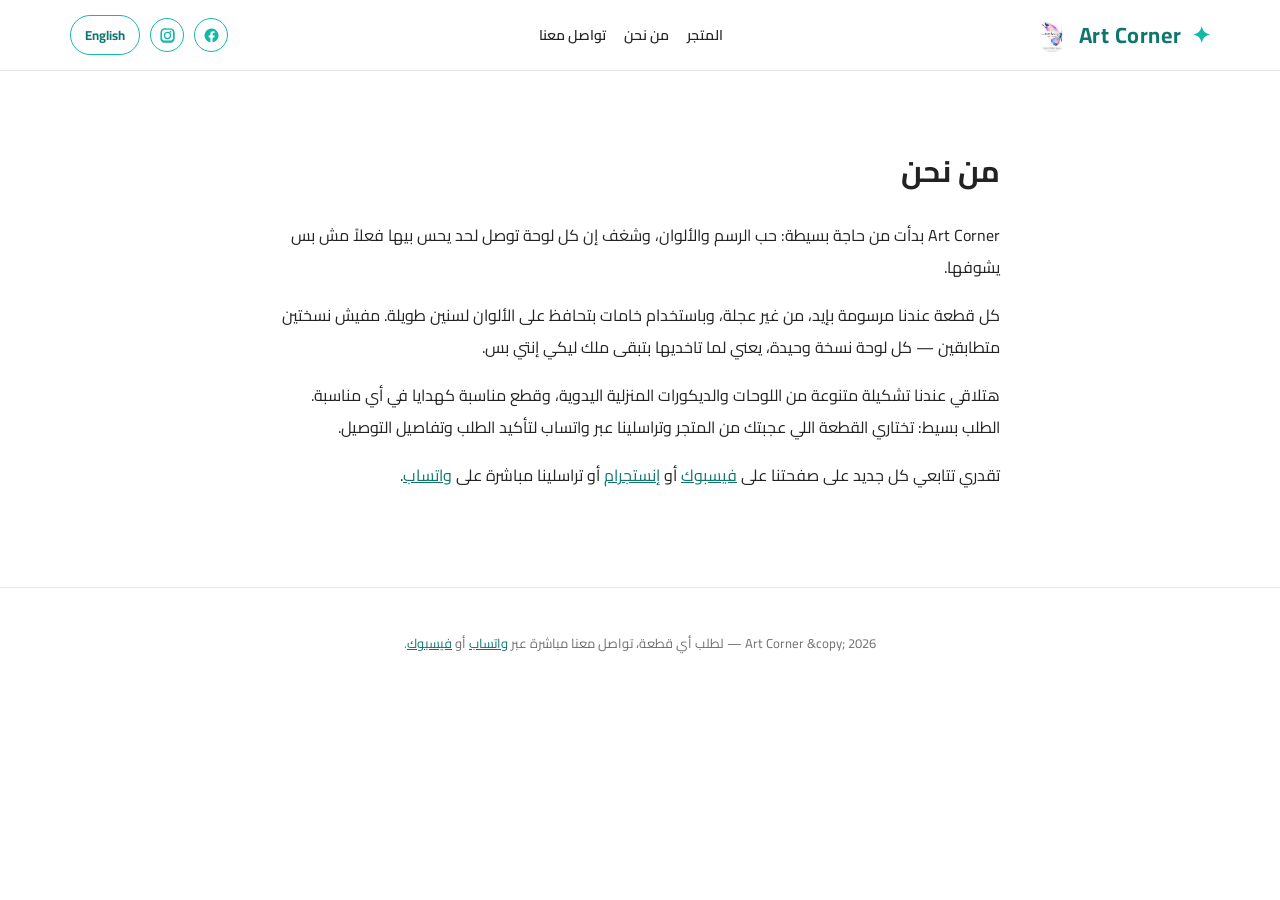
==== commit 0364f864: "Bring back Cairo font, self-hosted this time for guaranteed consistency Self-host the Cairo variable" ====
--- a/about.html
+++ b/about.html
@@ -14,6 +14,8 @@
 <meta property="og:image" content="https://art-corner.org/logo.jpg" />
 <meta property="og:url" content="https://art-corner.org/about.html" />
 <meta name="twitter:card" content="summary_large_image" />
+<link rel="preload" href="fonts/cairo-arabic.woff2" as="font" type="font/woff2" crossorigin />
+<link rel="preload" href="fonts/cairo-latin.woff2" as="font" type="font/woff2" crossorigin />
 <link rel="stylesheet" href="styles.css" />
 <script async src="https://www.googletagmanager.com/gtag/js?id=G-RPZ3MVBBSG"></script>
 <script defer src="ga.js"></script>
--- a/styles.css
+++ b/styles.css
@@ -1,3 +1,25 @@
+/* Self-hosted Cairo (variable font, weights 400–800 in a single file per
+   script) — same origin, no external request to fonts.googleapis.com, so
+   it loads with the same timing/reliability on every device. This is what
+   fixed the earlier mobile-vs-desktop font mismatch: that bug came from
+   Google Fonts' async `display=optional` loading, not from Cairo itself. */
+@font-face {
+  font-family: "Cairo";
+  font-style: normal;
+  font-weight: 400 800;
+  font-display: swap;
+  src: url("fonts/cairo-arabic.woff2") format("woff2");
+  unicode-range: U+0600-06FF, U+0750-077F, U+0870-088E, U+0890-0891, U+0897-08E1, U+08E3-08FF, U+200C-200E, U+2010-2011, U+204F, U+2E41, U+FB50-FDFF, U+FE70-FE74, U+FE76-FEFC, U+102E0-102FB, U+10E60-10E7E, U+10EC2-10EC4, U+10EFC-10EFF, U+1EE00-1EE03, U+1EE05-1EE1F, U+1EE21-1EE22, U+1EE24, U+1EE27, U+1EE29-1EE32, U+1EE34-1EE37, U+1EE39, U+1EE3B, U+1EE42, U+1EE47, U+1EE49, U+1EE4B, U+1EE4D-1EE4F, U+1EE51-1EE52, U+1EE54, U+1EE57, U+1EE59, U+1EE5B, U+1EE5D, U+1EE5F, U+1EE61-1EE62, U+1EE64, U+1EE67-1EE6A, U+1EE6C-1EE72, U+1EE74-1EE77, U+1EE79-1EE7C, U+1EE7E, U+1EE80-1EE89, U+1EE8B-1EE9B, U+1EEA1-1EEA3, U+1EEA5-1EEA9, U+1EEAB-1EEBB, U+1EEF0-1EEF1;
+}
+@font-face {
+  font-family: "Cairo";
+  font-style: normal;
+  font-weight: 400 800;
+  font-display: swap;
+  src: url("fonts/cairo-latin.woff2") format("woff2");
+  unicode-range: U+0000-00FF, U+0131, U+0152-0153, U+02BB-02BC, U+02C6, U+02DA, U+02DC, U+0304, U+0308, U+0329, U+2000-206F, U+20AC, U+2122, U+2191, U+2193, U+2212, U+2215, U+FEFF, U+FFFD;
+}
+
 :root {
   --bg: #ffffff;
   --card: #ffffff;
@@ -28,7 +50,7 @@
   padding: 0;
   background: var(--bg);
   color: var(--ink);
-  font-family: "Tahoma", "Segoe UI", "Helvetica Neue", Arial, sans-serif;
+  font-family: "Cairo", "Tahoma", "Segoe UI", "Helvetica Neue", Arial, sans-serif;
 }
 
 html[dir="rtl"] body { direction: rtl; }
@@ -169,6 +191,35 @@
   max-width: 560px;
   margin: 0 auto;
   line-height: 1.8;
+}
+
+.live-badge {
+  display: inline-flex;
+  align-items: center;
+  gap: 8px;
+  margin: 20px auto 0;
+  padding: 7px 16px;
+  border-radius: 999px;
+  background: #f0faf8;
+  border: 1px solid var(--turquoise);
+  color: var(--turquoise-dark);
+  font-size: 13px;
+  font-weight: 700;
+}
+
+.live-dot {
+  width: 8px;
+  height: 8px;
+  flex-shrink: 0;
+  border-radius: 50%;
+  background: #25d366;
+  animation: liveDotPulse 1.8s infinite;
+}
+
+@keyframes liveDotPulse {
+  0% { box-shadow: 0 0 0 0 rgba(37, 211, 102, 0.5); }
+  70% { box-shadow: 0 0 0 8px rgba(37, 211, 102, 0); }
+  100% { box-shadow: 0 0 0 0 rgba(37, 211, 102, 0); }
 }
 
 .controls {
